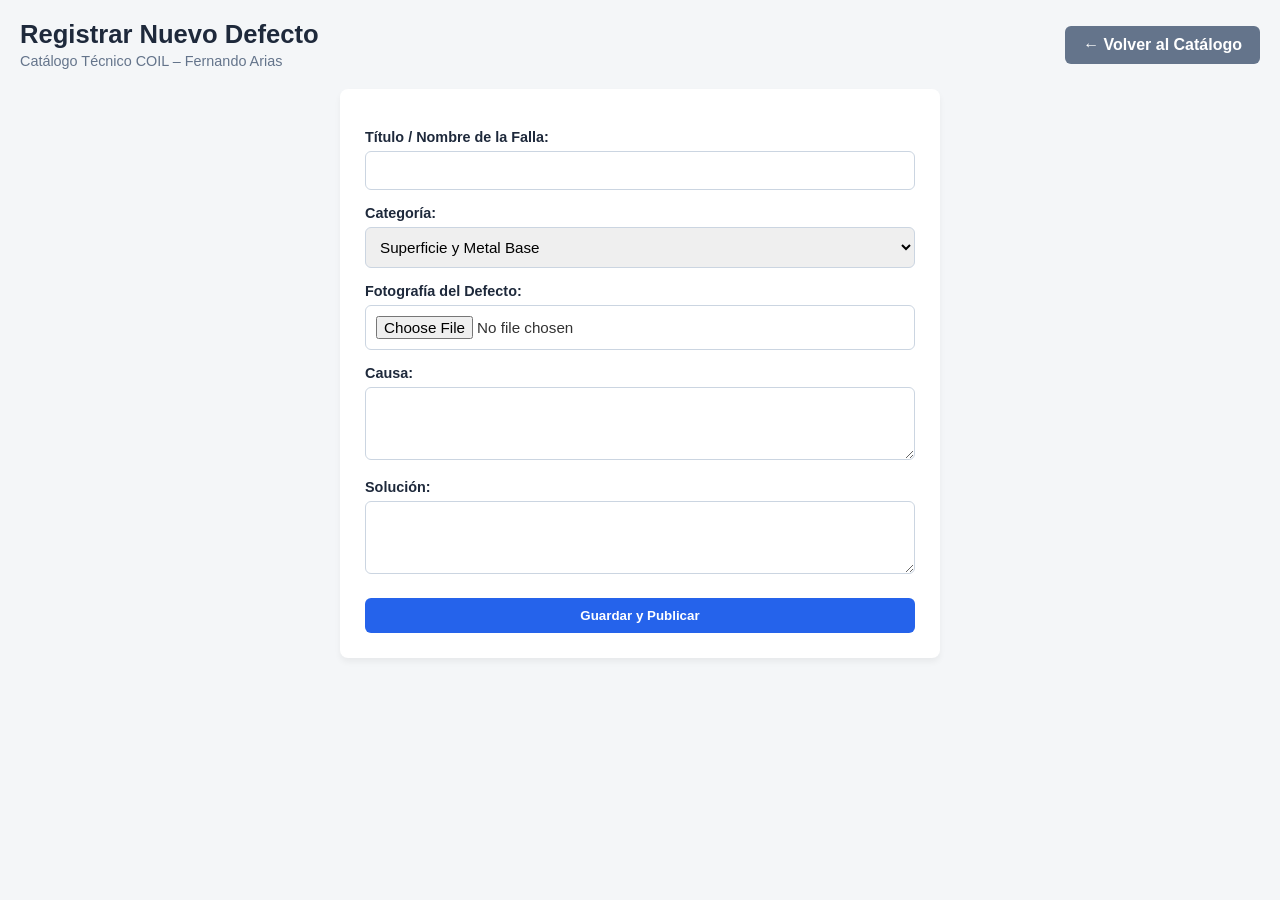
==== web/nuevo.html @ dc895d5a "Initial commit" ====
<!DOCTYPE html>
<html lang="es">
<head>
    <meta charset="UTF-8">
    <meta name="viewport" content="width=device-width, initial-scale=1.0">
    <title>Nuevo Defecto - COIL Fernando Arias</title>
    <link rel="stylesheet" href="styles.css">

    <!-- Configuración PWA -->
    <link rel="manifest" href="manifest.json">
    <meta name="theme-color" content="#2563eb">
    <meta name="apple-mobile-web-app-capable" content="yes">
    <meta name="apple-mobile-web-app-status-bar-style" content="black-translucent">
    <meta name="apple-mobile-web-app-title" content="COIL App">

</head>
<body>

<header>
    <div>
        <h1>Registrar Nuevo Defecto</h1>
        <p class="subtitle">Catálogo Técnico COIL – Fernando Arias</p>
    </div>
    <a href="index.html" class="btn-secondary" style="text-decoration: none;">&larr; Volver al Catálogo</a>
</header>

<main style="max-width: 600px; margin: 0 auto; background: white; padding: 25px; border-radius: 8px; box-shadow: 0 4px 6px rgba(0,0,0,0.05);">
    <form id="defectoForm">
        <label>Título / Nombre de la Falla:</label>
        <input type="text" id="formTitulo" required>

        <label>Categoría:</label>
        <select id="formCategoria" required>
            <option value="Superficie y Metal Base">Superficie y Metal Base</option>
            <option value="Cráteres y Ojos de Pescado">Cráteres y Ojos de Pescado</option>
            <option value="Oxidación y Humedad">Oxidación y Humedad</option>
            <option value="Suciedad y Partículas">Suciedad y Partículas</option>
            <option value="Filmado y Curado">Filmado y Curado</option>
            <option value="Marcas de Rodillo / Impresiones">Marcas de Rodillo / Impresiones</option>
            <option value="Adherencia y Espesor de Pintura">Adherencia y Espesor de Pintura</option>
            <option value="Geometría y Bobinado">Geometría y Bobinado</option>
        </select>

        <label>Fotografía del Defecto:</label>
        <input type="file" id="formFoto" accept="image/*" required>

        <label>Causa:</label>
        <textarea id="formCausa" rows="3" required></textarea>

        <label>Solución:</label>
        <textarea id="formSolucion" rows="3" required></textarea>

        <button type="submit" class="btn-primary" style="width:100%; margin-top:20px;">Guardar y Publicar</button>
    </form>
</main>

<script src="nuevo.js"></script>
</body>
</html>
---- web/styles.css ----
/* RESET & BASE */
* {
    box-sizing: border-box;
    margin: 0;
    padding: 0;
    font-family: 'Segoe UI', Tahoma, Geneva, Verdana, sans-serif;
}

body {
    background-color: #f4f6f8;
    color: #333;
    padding: 20px;
}

/* CABECERA */
header {
    display: flex;
    justify-content: space-between;
    align-items: center;
    margin-bottom: 20px;
}

h1 {
    color: #1e293b;
    font-size: 1.6rem;
}

.subtitle {
    color: #64748b;
    font-size: 0.9rem;
    margin-top: 4px;
}

/* BOTONES */
.btn-primary {
    background: #2563eb;
    color: white;
    border: none;
    padding: 10px 18px;
    border-radius: 6px;
    cursor: pointer;
    font-weight: bold;
}
.btn-primary:hover {
    background: #1d4ed8;
}

.btn-secondary {
    background: #64748b;
    color: white;
    border: none;
    padding: 10px 18px;
    border-radius: 6px;
    cursor: pointer;
    font-weight: bold;
}
.btn-secondary:hover {
    background: #475569;
}

.btn-warning {
    background: #f59e0b;
    color: white;
    border: none;
    padding: 8px 14px;
    border-radius: 6px;
    cursor: pointer;
    font-weight: bold;
    flex: 1;
}
.btn-warning:hover {
    background: #d97706;
}

.btn-danger {
    background: #ef4444;
    color: white;
    border: none;
    padding: 8px 14px;
    border-radius: 6px;
    cursor: pointer;
    font-weight: bold;
    flex: 1;
}
.btn-danger:hover {
    background: #dc2626;
}

/* BARRA DE FILTROS */
.filter-bar {
    display: flex;
    gap: 10px;
    margin-bottom: 25px;
}

.filter-bar input, .filter-bar select {
    padding: 10px;
    border: 1px solid #ccc;
    border-radius: 6px;
    font-size: 0.95rem;
}

.filter-bar input {
    flex: 1;
}

/* GRID DE TARJETAS */
.grid-container {
    display: grid;
    grid-template-columns: repeat(auto-fill, minmax(280px, 1fr));
    gap: 20px;
}

.card {
    background: white;
    border-radius: 8px;
    overflow: hidden;
    box-shadow: 0 4px 6px rgba(0,0,0,0.05);
    cursor: pointer;
    transition: transform 0.2s, box-shadow 0.2s;
}

.card:hover {
    transform: translateY(-4px);
    box-shadow: 0 8px 15px rgba(0,0,0,0.1);
}

.card img {
    width: 100%;
    height: 200px;
    object-fit: cover;
    background-color: #e2e8f0;
}

.card-body {
    padding: 15px;
}

.card-title {
    font-size: 1.1rem;
    color: #0f172a;
    font-weight: bold;
}

.badge {
    display: inline-block;
    background: #e2e8f0;
    color: #475569;
    padding: 4px 8px;
    border-radius: 4px;
    font-size: 0.75rem;
    margin-top: 8px;
}

/* MODALES */
.modal {
    display: none;
    position: fixed;
    top: 0;
    left: 0;
    width: 100%;
    height: 100%;
    background: rgba(0,0,0,0.6);
    justify-content: center;
    align-items: center;
    z-index: 100;
}

.modal-content {
    background: white;
    width: 90%;
    max-width: 550px;
    padding: 25px;
    border-radius: 8px;
    max-height: 90vh;
    overflow-y: auto;
    position: relative;
}

.close-btn {
    position: absolute;
    right: 15px;
    top: 10px;
    font-size: 1.8rem;
    cursor: pointer;
    color: #64748b;
}

#detailImg {
    width: 100%;
    height: 260px;
    object-fit: cover;
    border-radius: 6px;
    margin-bottom: 12px;
}

.info-block {
    margin-top: 15px;
    padding: 12px;
    border-radius: 6px;
}

.causa {
    background-color: #fef2f2;
    border-left: 4px solid #ef4444;
}

.solucion {
    background-color: #f0fdf4;
    border-left: 4px solid #22c55e;
}

.modal-actions {
    display: flex;
    gap: 10px;
    margin-top: 20px;
    border-top: 1px solid #e2e8f0;
    padding-top: 15px;
}

/* FORMULARIOS */
form label {
    display: block;
    margin-top: 15px;
    font-size: 0.9rem;
    font-weight: bold;
    color: #1e293b;
}

form input, form select, form textarea {
    width: 100%;
    padding: 10px;
    margin-top: 6px;
    border: 1px solid #cbd5e1;
    border-radius: 6px;
    font-size: 0.95rem;
}

form input:focus, form select:focus, form textarea:focus {
    outline: none;
    border-color: #2563eb;
}
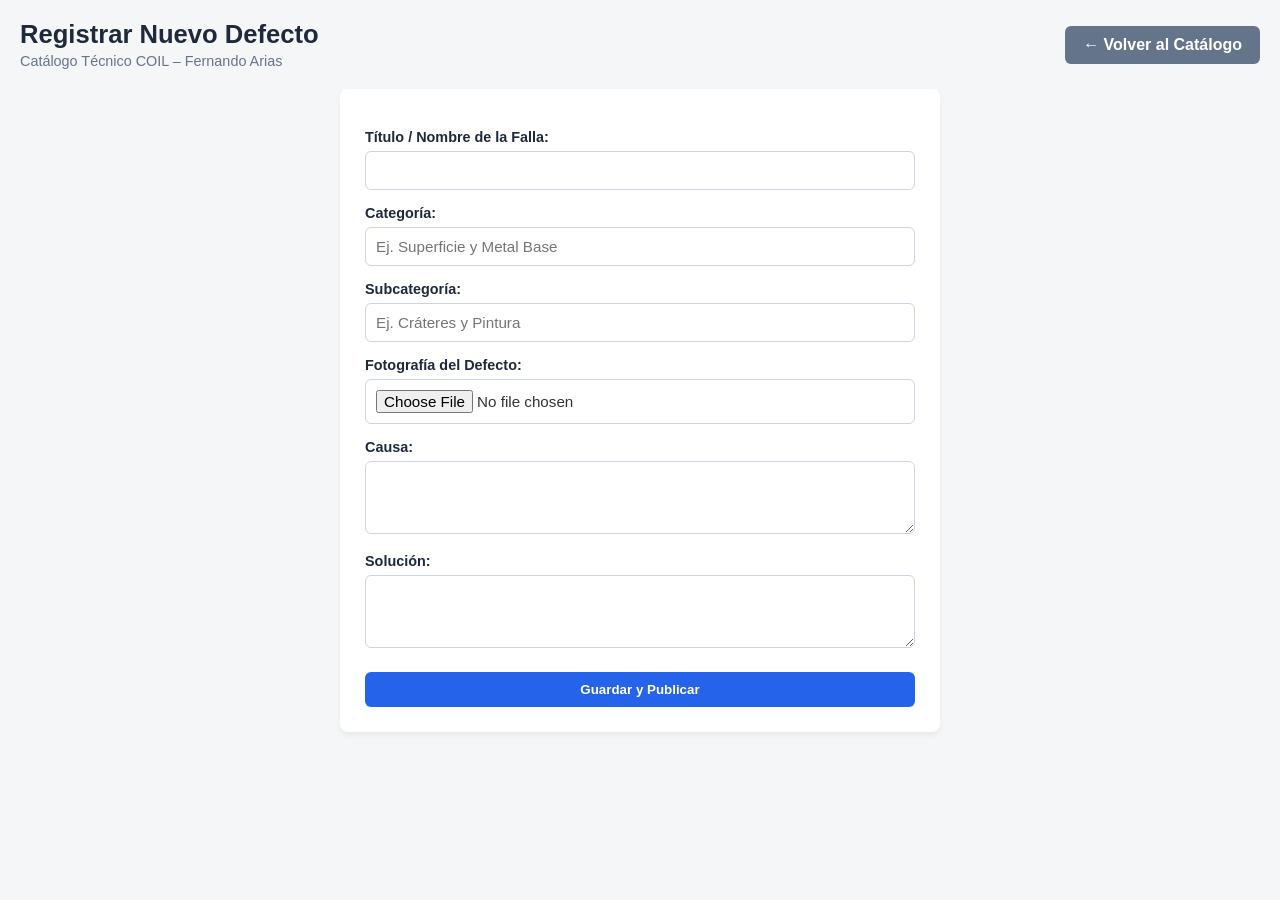
==== commit 0bbf450f: "Implementar categorías y subcategorías dinámicas con campos de texto libre" ====
--- a/web/nuevo.html
+++ b/web/nuevo.html
@@ -30,16 +30,10 @@
         <input type="text" id="formTitulo" required>
 
         <label>Categoría:</label>
-        <select id="formCategoria" required>
-            <option value="Superficie y Metal Base">Superficie y Metal Base</option>
-            <option value="Cráteres y Ojos de Pescado">Cráteres y Ojos de Pescado</option>
-            <option value="Oxidación y Humedad">Oxidación y Humedad</option>
-            <option value="Suciedad y Partículas">Suciedad y Partículas</option>
-            <option value="Filmado y Curado">Filmado y Curado</option>
-            <option value="Marcas de Rodillo / Impresiones">Marcas de Rodillo / Impresiones</option>
-            <option value="Adherencia y Espesor de Pintura">Adherencia y Espesor de Pintura</option>
-            <option value="Geometría y Bobinado">Geometría y Bobinado</option>
-        </select>
+        <input type="text" id="formCategoria" placeholder="Ej. Superficie y Metal Base" required>
+
+        <label>Subcategoría:</label>
+        <input type="text" id="formSubcategoria" placeholder="Ej. Cráteres y Pintura" required>
 
         <label>Fotografía del Defecto:</label>
         <input type="file" id="formFoto" accept="image/*" required>
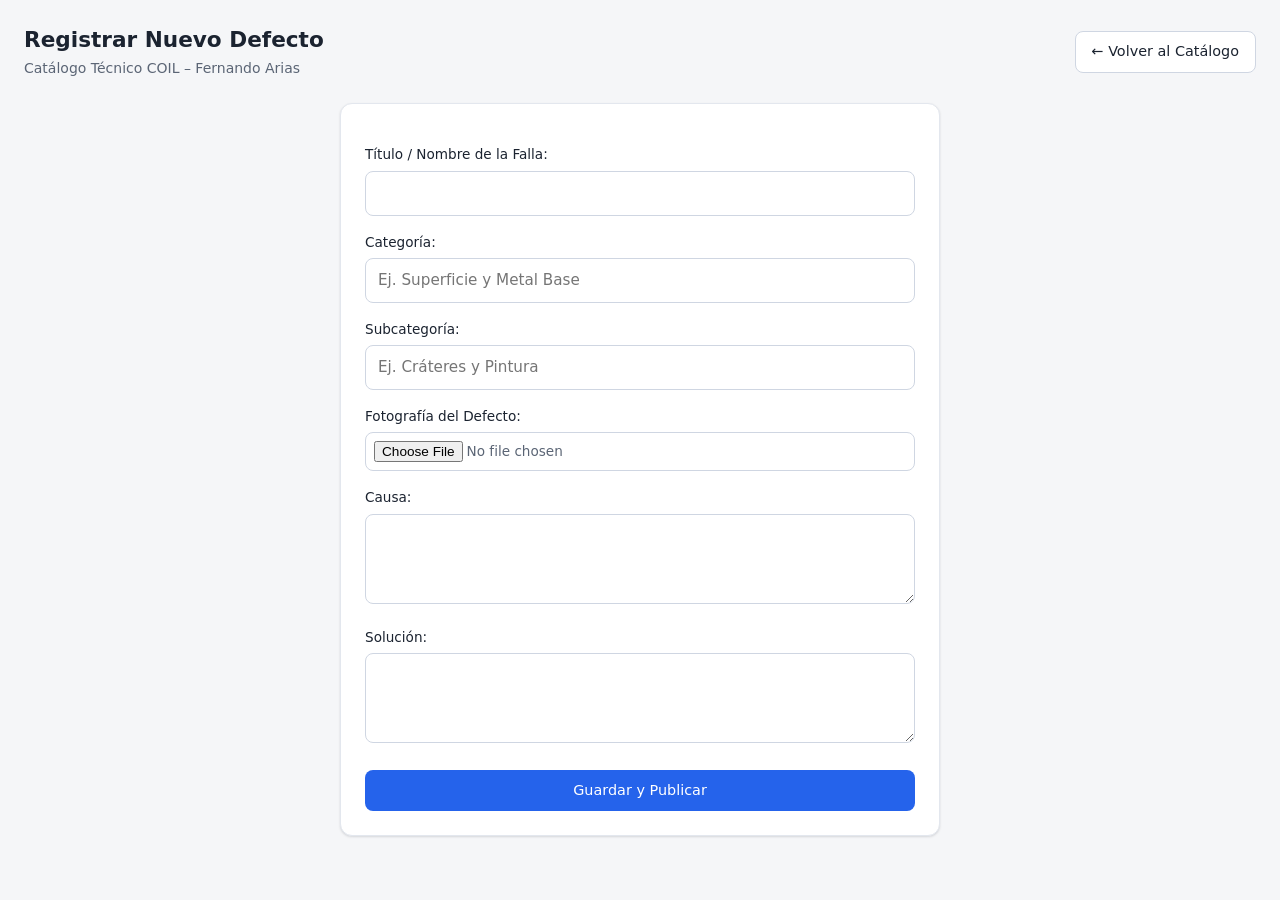
==== commit 4951a6d8: "Estilo visual mas profesional - Paleta sobria con un unico color de accion y grises neutros. - Tipog" ====
--- a/web/nuevo.html
+++ b/web/nuevo.html
@@ -24,16 +24,26 @@
     <a href="index.html" class="btn-secondary" style="text-decoration: none;">&larr; Volver al Catálogo</a>
 </header>
 
-<main style="max-width: 600px; margin: 0 auto; background: white; padding: 25px; border-radius: 8px; box-shadow: 0 4px 6px rgba(0,0,0,0.05);">
+<main class="formulario">
     <form id="defectoForm">
         <label>Título / Nombre de la Falla:</label>
         <input type="text" id="formTitulo" required>
 
         <label>Categoría:</label>
-        <input type="text" id="formCategoria" placeholder="Ej. Superficie y Metal Base" required>
+        <input type="text" id="categoria" list="listaCategoriasSugeridas" placeholder="Ej. Superficie y Metal Base" required>
+        <datalist id="listaCategoriasSugeridas">
+
+            <!-- Aquí puedes poner opcionalmente alguna categoría por defecto si quieres -->
+
+        </datalist>
 
         <label>Subcategoría:</label>
-        <input type="text" id="formSubcategoria" placeholder="Ej. Cráteres y Pintura" required>
+        <input type="text" id="subcategoria" list="listaSubcategoriasSugeridas" placeholder="Ej. Cráteres y Pintura" required>
+        <datalist id="listaSubcategoriasSugeridas">
+
+            <!-- Aquí puedes poner opcionalmente alguna subcategoría por defecto si quieres -->
+
+        </datalist>
 
         <label>Fotografía del Defecto:</label>
         <input type="file" id="formFoto" accept="image/*" required>
--- a/web/styles.css
+++ b/web/styles.css
@@ -1,244 +1,347 @@
-/* RESET & BASE */
-* {
-    box-sizing: border-box;
-    margin: 0;
-    padding: 0;
-    font-family: 'Segoe UI', Tahoma, Geneva, Verdana, sans-serif;
-}
+/* ===== Tokens ===== */
+:root {
+    --bg: #f5f6f8;
+    --surface: #ffffff;
+    --surface-muted: #f1f3f6;
+    --text: #1b2330;
+    --text-2: #5b6575;
+    --text-3: #8a93a3;
+    --border: #e3e7ee;
+    --border-strong: #cfd6e2;
+    --accent: #2563eb;
+    --accent-hover: #1d4ed8;
+    --danger: #dc2626;
+    --danger-soft: #fef2f2;
+    --success: #16a34a;
+    --success-soft: #f0fdf4;
+    --radius: 8px;
+    --shadow: 0 1px 2px rgba(16, 24, 40, 0.06), 0 1px 3px rgba(16, 24, 40, 0.08);
+    --shadow-hover: 0 4px 12px rgba(16, 24, 40, 0.10);
+}
+
+/* ===== Base ===== */
+* { box-sizing: border-box; margin: 0; padding: 0; }
 
 body {
-    background-color: #f4f6f8;
-    color: #333;
-    padding: 20px;
-}
-
-/* CABECERA */
+    font-family: system-ui, -apple-system, 'Segoe UI', Roboto, sans-serif;
+    font-size: 15px;
+    line-height: 1.5;
+    color: var(--text);
+    background: var(--bg);
+    padding: 24px;
+    -webkit-font-smoothing: antialiased;
+}
+
+/* ===== Cabecera ===== */
 header {
     display: flex;
     justify-content: space-between;
     align-items: center;
-    margin-bottom: 20px;
+    gap: 16px;
+    flex-wrap: wrap;
+    margin-bottom: 24px;
 }
 
 h1 {
-    color: #1e293b;
-    font-size: 1.6rem;
-}
+    font-size: 1.35rem;
+    font-weight: 600;
+    color: var(--text);
+}
+
+h2 { font-size: 1.1rem; font-weight: 600; }
 
 .subtitle {
-    color: #64748b;
+    color: var(--text-2);
+    font-size: 0.875rem;
+    margin-top: 2px;
+}
+
+/* ===== Botones ===== */
+button, .btn-primary, .btn-secondary, .btn-warning, .btn-danger, .btn-ghost {
+    font: inherit;
     font-size: 0.9rem;
-    margin-top: 4px;
-}
-
-/* BOTONES */
+    font-weight: 500;
+    border-radius: var(--radius);
+    padding: 9px 16px;
+    cursor: pointer;
+    border: 1px solid transparent;
+    transition: background 0.15s, border-color 0.15s, color 0.15s;
+    text-decoration: none;
+    display: inline-block;
+}
+
 .btn-primary {
-    background: #2563eb;
-    color: white;
-    border: none;
-    padding: 10px 18px;
-    border-radius: 6px;
-    cursor: pointer;
-    font-weight: bold;
-}
-.btn-primary:hover {
-    background: #1d4ed8;
-}
+    background: var(--accent);
+    color: #fff;
+}
+.btn-primary:hover { background: var(--accent-hover); }
 
 .btn-secondary {
-    background: #64748b;
-    color: white;
-    border: none;
-    padding: 10px 18px;
-    border-radius: 6px;
-    cursor: pointer;
-    font-weight: bold;
-}
-.btn-secondary:hover {
-    background: #475569;
-}
+    background: var(--surface);
+    color: var(--text);
+    border-color: var(--border-strong);
+}
+.btn-secondary:hover { background: var(--surface-muted); }
+
+.btn-ghost {
+    background: transparent;
+    color: var(--text-2);
+    border-color: var(--border-strong);
+    padding: 7px 12px;
+    font-size: 0.85rem;
+}
+.btn-ghost:hover { background: var(--surface); color: var(--text); }
 
 .btn-warning {
-    background: #f59e0b;
-    color: white;
-    border: none;
-    padding: 8px 14px;
-    border-radius: 6px;
-    cursor: pointer;
-    font-weight: bold;
+    background: var(--surface);
+    color: var(--text);
+    border-color: var(--border-strong);
     flex: 1;
 }
-.btn-warning:hover {
-    background: #d97706;
-}
+.btn-warning:hover { background: var(--surface-muted); }
 
 .btn-danger {
-    background: #ef4444;
-    color: white;
-    border: none;
-    padding: 8px 14px;
-    border-radius: 6px;
-    cursor: pointer;
-    font-weight: bold;
+    background: var(--surface);
+    color: var(--danger);
+    border-color: #f5c2c2;
     flex: 1;
 }
-.btn-danger:hover {
-    background: #dc2626;
-}
-
-/* BARRA DE FILTROS */
+.btn-danger:hover { background: var(--danger-soft); }
+
+/* ===== Filtros ===== */
 .filter-bar {
     display: flex;
     gap: 10px;
-    margin-bottom: 25px;
-}
-
-.filter-bar input, .filter-bar select {
-    padding: 10px;
-    border: 1px solid #ccc;
-    border-radius: 6px;
-    font-size: 0.95rem;
-}
-
-.filter-bar input {
-    flex: 1;
-}
-
-/* GRID DE TARJETAS */
+    flex-wrap: wrap;
+    align-items: center;
+    margin-bottom: 12px;
+}
+
+.filter-bar input,
+.filter-bar select {
+    padding: 9px 12px;
+    border: 1px solid var(--border-strong);
+    border-radius: var(--radius);
+    font: inherit;
+    font-size: 0.9rem;
+    background: var(--surface);
+    color: var(--text);
+}
+
+.filter-bar input { flex: 1; min-width: 220px; }
+
+.filter-bar input:focus,
+.filter-bar select:focus,
+form input:focus,
+form select:focus,
+form textarea:focus {
+    outline: none;
+    border-color: var(--accent);
+    box-shadow: 0 0 0 3px rgba(37, 99, 235, 0.15);
+}
+
+.result-count {
+    font-size: 0.85rem;
+    color: var(--text-2);
+    margin-bottom: 16px;
+}
+
+/* ===== Cuadrícula y tarjetas ===== */
 .grid-container {
     display: grid;
-    grid-template-columns: repeat(auto-fill, minmax(280px, 1fr));
-    gap: 20px;
+    grid-template-columns: repeat(auto-fill, minmax(230px, 1fr));
+    gap: 16px;
 }
 
 .card {
-    background: white;
-    border-radius: 8px;
+    background: var(--surface);
+    border: 1px solid var(--border);
+    border-radius: 12px;
     overflow: hidden;
-    box-shadow: 0 4px 6px rgba(0,0,0,0.05);
+    box-shadow: var(--shadow);
     cursor: pointer;
-    transition: transform 0.2s, box-shadow 0.2s;
+    transition: transform 0.15s, box-shadow 0.15s;
 }
 
 .card:hover {
-    transform: translateY(-4px);
-    box-shadow: 0 8px 15px rgba(0,0,0,0.1);
+    transform: translateY(-2px);
+    box-shadow: var(--shadow-hover);
 }
 
 .card img {
     width: 100%;
-    height: 200px;
+    aspect-ratio: 4 / 3;
+    height: auto;
     object-fit: cover;
-    background-color: #e2e8f0;
-}
-
-.card-body {
-    padding: 15px;
-}
+    display: block;
+    background: var(--surface-muted);
+}
+
+.card-body { padding: 12px 14px 14px; }
 
 .card-title {
-    font-size: 1.1rem;
-    color: #0f172a;
-    font-weight: bold;
+    font-size: 0.95rem;
+    font-weight: 600;
+    color: var(--text);
+    margin-bottom: 8px;
+    line-height: 1.35;
 }
 
 .badge {
     display: inline-block;
-    background: #e2e8f0;
-    color: #475569;
-    padding: 4px 8px;
-    border-radius: 4px;
-    font-size: 0.75rem;
-    margin-top: 8px;
-}
-
-/* MODALES */
+    background: var(--surface-muted);
+    color: var(--text-2);
+    padding: 3px 8px;
+    border-radius: 6px;
+    font-size: 0.72rem;
+    font-weight: 500;
+    letter-spacing: 0.02em;
+}
+
+/* ===== Modales ===== */
 .modal {
     display: none;
     position: fixed;
-    top: 0;
-    left: 0;
-    width: 100%;
-    height: 100%;
-    background: rgba(0,0,0,0.6);
+    inset: 0;
+    background: rgba(15, 23, 42, 0.55);
     justify-content: center;
     align-items: center;
+    padding: 16px;
     z-index: 100;
 }
 
 .modal-content {
-    background: white;
-    width: 90%;
-    max-width: 550px;
-    padding: 25px;
-    border-radius: 8px;
+    background: var(--surface);
+    width: 100%;
+    max-width: 540px;
+    padding: 24px;
+    border-radius: 12px;
     max-height: 90vh;
     overflow-y: auto;
     position: relative;
+    box-shadow: 0 20px 40px rgba(15, 23, 42, 0.25);
 }
 
 .close-btn {
     position: absolute;
-    right: 15px;
-    top: 10px;
-    font-size: 1.8rem;
+    right: 14px;
+    top: 12px;
+    font-size: 1.5rem;
+    line-height: 1;
     cursor: pointer;
-    color: #64748b;
-}
+    color: var(--text-3);
+    padding: 4px 8px;
+    border-radius: 6px;
+}
+.close-btn:hover { color: var(--text); background: var(--surface-muted); }
 
 #detailImg {
     width: 100%;
-    height: 260px;
+    aspect-ratio: 16 / 9;
+    height: auto;
     object-fit: cover;
-    border-radius: 6px;
-    margin-bottom: 12px;
+    border-radius: var(--radius);
+    margin-bottom: 14px;
+    background: var(--surface-muted);
+}
+
+.modal-content .badge { margin-top: 0; }
+
+#detailTitle {
+    font-size: 1.2rem;
+    font-weight: 600;
+    margin: 8px 0 4px;
+    padding-right: 24px;
 }
 
 .info-block {
-    margin-top: 15px;
-    padding: 12px;
-    border-radius: 6px;
+    margin-top: 14px;
+    padding: 12px 14px;
+    border-left: 3px solid transparent;
+    border-radius: 0;
+}
+
+.info-block strong {
+    display: block;
+    font-size: 0.8rem;
+    font-weight: 600;
+    text-transform: uppercase;
+    letter-spacing: 0.04em;
+    margin-bottom: 4px;
+}
+
+.info-block p {
+    font-size: 0.95rem;
+    white-space: pre-line;
 }
 
 .causa {
-    background-color: #fef2f2;
-    border-left: 4px solid #ef4444;
-}
+    background: var(--danger-soft);
+    border-left-color: var(--danger);
+}
+.causa strong { color: var(--danger); }
 
 .solucion {
-    background-color: #f0fdf4;
-    border-left: 4px solid #22c55e;
-}
+    background: var(--success-soft);
+    border-left-color: var(--success);
+}
+.solucion strong { color: var(--success); }
 
 .modal-actions {
     display: flex;
     gap: 10px;
     margin-top: 20px;
-    border-top: 1px solid #e2e8f0;
-    padding-top: 15px;
-}
-
-/* FORMULARIOS */
+    border-top: 1px solid var(--border);
+    padding-top: 16px;
+}
+
+/* ===== Formularios ===== */
 form label {
     display: block;
-    margin-top: 15px;
-    font-size: 0.9rem;
-    font-weight: bold;
-    color: #1e293b;
-}
-
-form input, form select, form textarea {
+    margin-top: 16px;
+    font-size: 0.85rem;
+    font-weight: 500;
+    color: var(--text);
+}
+
+form input,
+form select,
+form textarea {
     width: 100%;
-    padding: 10px;
+    padding: 10px 12px;
     margin-top: 6px;
-    border: 1px solid #cbd5e1;
-    border-radius: 6px;
+    border: 1px solid var(--border-strong);
+    border-radius: var(--radius);
+    font: inherit;
     font-size: 0.95rem;
-}
-
-form input:focus, form select:focus, form textarea:focus {
-    outline: none;
-    border-color: #2563eb;
-}
-
-
+    background: var(--surface);
+    color: var(--text);
+}
+
+form textarea { resize: vertical; }
+
+form input[type="file"] {
+    padding: 8px;
+    font-size: 0.85rem;
+    color: var(--text-2);
+}
+
+/* ===== Página de nuevo defecto ===== */
+main.formulario {
+    max-width: 600px;
+    margin: 0 auto;
+    background: var(--surface);
+    padding: 24px;
+    border-radius: 12px;
+    border: 1px solid var(--border);
+    box-shadow: var(--shadow);
+}
+
+/* ===== Responsive ===== */
+@media (max-width: 600px) {
+    body { padding: 16px; }
+    .filter-bar input { min-width: 100%; }
+    .grid-container { grid-template-columns: 1fr; }
+    .modal-content { padding: 18px; }
+    .modal-actions { flex-direction: column; }
+}
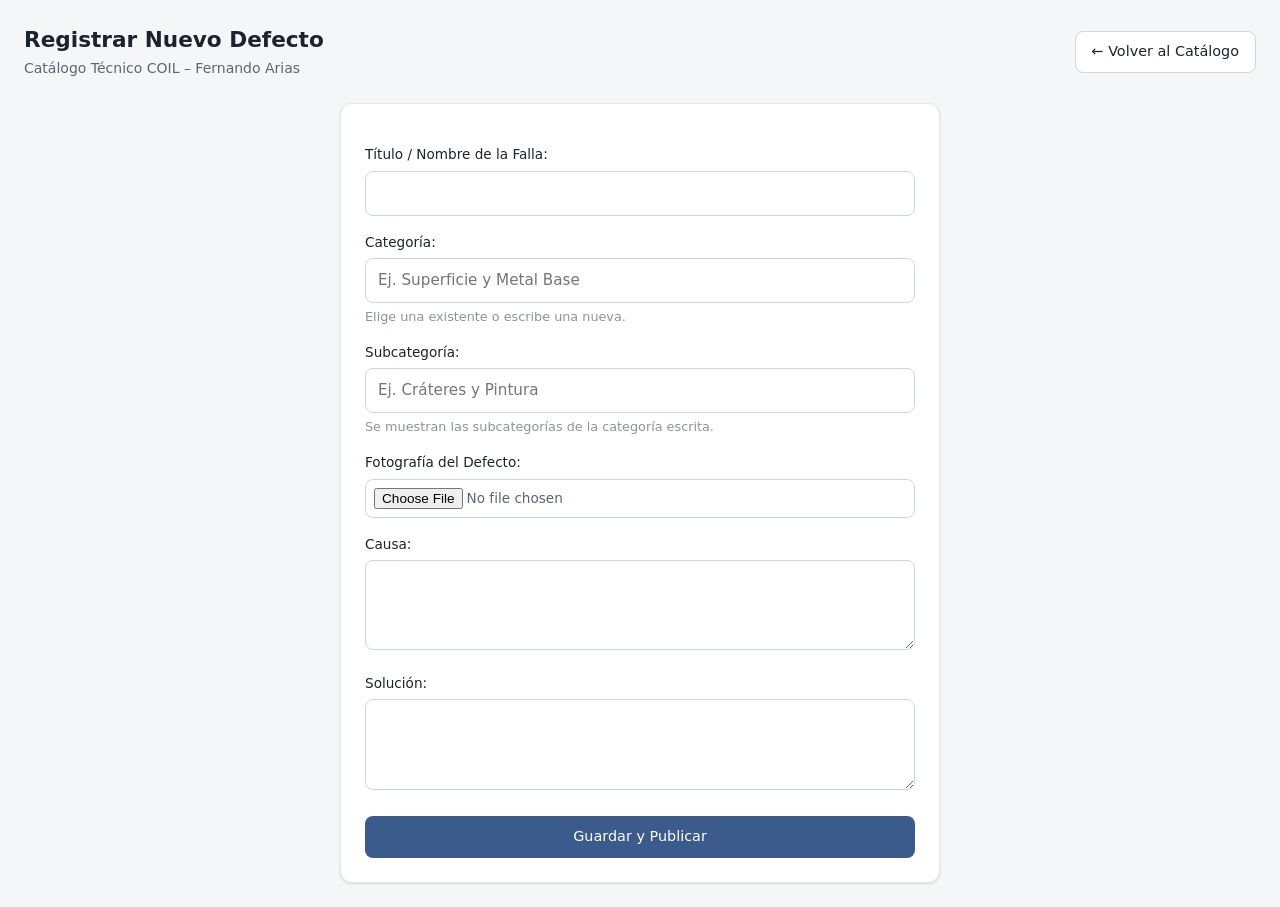
==== commit 46aeec84: "Completar mejoras de interfaz: contador, limpiar filtros y estado de guardado - Contador de resultad" ====
--- a/web/nuevo.html
+++ b/web/nuevo.html
@@ -31,6 +31,7 @@
 
         <label>Categoría:</label>
         <input type="text" id="categoria" list="listaCategoriasSugeridas" placeholder="Ej. Superficie y Metal Base" required>
+        <p class="ayuda">Elige una existente o escribe una nueva.</p>
         <datalist id="listaCategoriasSugeridas">
 
             <!-- Aquí puedes poner opcionalmente alguna categoría por defecto si quieres -->
@@ -39,6 +40,7 @@
 
         <label>Subcategoría:</label>
         <input type="text" id="subcategoria" list="listaSubcategoriasSugeridas" placeholder="Ej. Cráteres y Pintura" required>
+        <p class="ayuda">Se muestran las subcategorías de la categoría escrita.</p>
         <datalist id="listaSubcategoriasSugeridas">
 
             <!-- Aquí puedes poner opcionalmente alguna subcategoría por defecto si quieres -->
--- a/web/styles.css
+++ b/web/styles.css
@@ -8,8 +8,8 @@
     --text-3: #8a93a3;
     --border: #e3e7ee;
     --border-strong: #cfd6e2;
-    --accent: #2563eb;
-    --accent-hover: #1d4ed8;
+    --accent: #3b5b8c;
+    --accent-hover: #2f4a72;
     --danger: #dc2626;
     --danger-soft: #fef2f2;
     --success: #16a34a;
@@ -137,7 +137,7 @@
 form textarea:focus {
     outline: none;
     border-color: var(--accent);
-    box-shadow: 0 0 0 3px rgba(37, 99, 235, 0.15);
+    box-shadow: 0 0 0 3px rgba(59, 91, 140, 0.15);
 }
 
 .result-count {
@@ -320,6 +320,17 @@
 
 form textarea { resize: vertical; }
 
+form .ayuda {
+    font-size: 0.8rem;
+    color: var(--text-3);
+    margin-top: 4px;
+}
+
+button:disabled {
+    opacity: 0.6;
+    cursor: wait;
+}
+
 form input[type="file"] {
     padding: 8px;
     font-size: 0.85rem;
